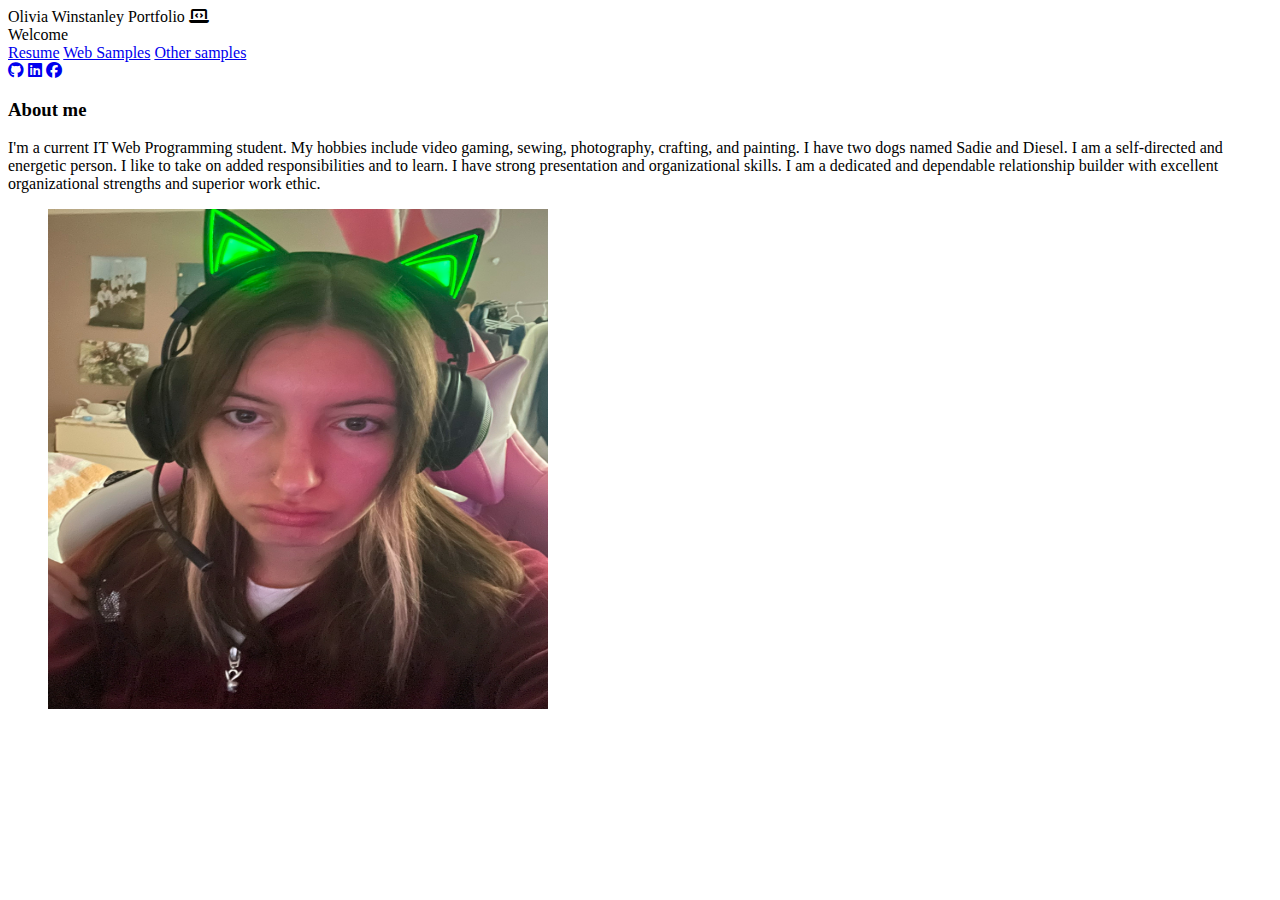
==== index.html @ 87b122e3 "web build 5" ====
<!DOCTYPE html>
<html lang="en">
    <head>
        <meta charset="UTF-8">
        <meta name="viewport" content="width=device-width, initial-scale=1.0">
        <title>Resume Home Page</title>
        <link rel="stylesheet" href="lib/fontawesome/css/all.css">
        <link rel="stylesheet" href="css/styles.css">
    </head>
    <body class="g-base">
        <div id="p-homePage">
            <header>
                <div class="heading">Olivia Winstanley Portfolio <i class="fa-solid fa-laptop-code"></i></div>
                <div class="sub-heading">Welcome</div>
                <nav class="links">
                    <a href="/resume.htm">Resume</a>
                    <a href="/webApp.htm">Web Samples</a>
                    <a href="/otherSamples.htm">Other samples</a>
                </nav>
            </header>

            <main>
                <aside id="s-icons">
                    <a href="https://github.com/agressivelawnclippings"><i class="fa-brands fa-github"></i></a>
                    <a href="https://www.linkedin.com/in/olivia-w-31870a31a/"><i class="fa-brands fa-linkedin"></i></a>
                    <a href="https://www.facebook.com/olivia.winstanley.9/"><i class="fa-brands fa-facebook"></i></a>
                </aside>

                <div id="s-content">
                    <section>
                        <h3> About me </h3>
                        I'm a current IT Web Programming student. My hobbies include video gaming, sewing, photography, crafting, and painting. I have two dogs named Sadie and Diesel. 
                        I am a self-directed and energetic person. I like to take on added responsibilities and to learn. I have strong presentation and organizational skills. I am a dedicated and dependable relationship builder with excellent organizational strengths and superior work ethic.
                    </section>
                    <figure>
                        <img src="images/homePage.jpeg" height="500" width="500" alt="Beautiful lady in cat ear headphones">
                    </figure>
                </div>
            </main>
        </div>
    </body>
</html>
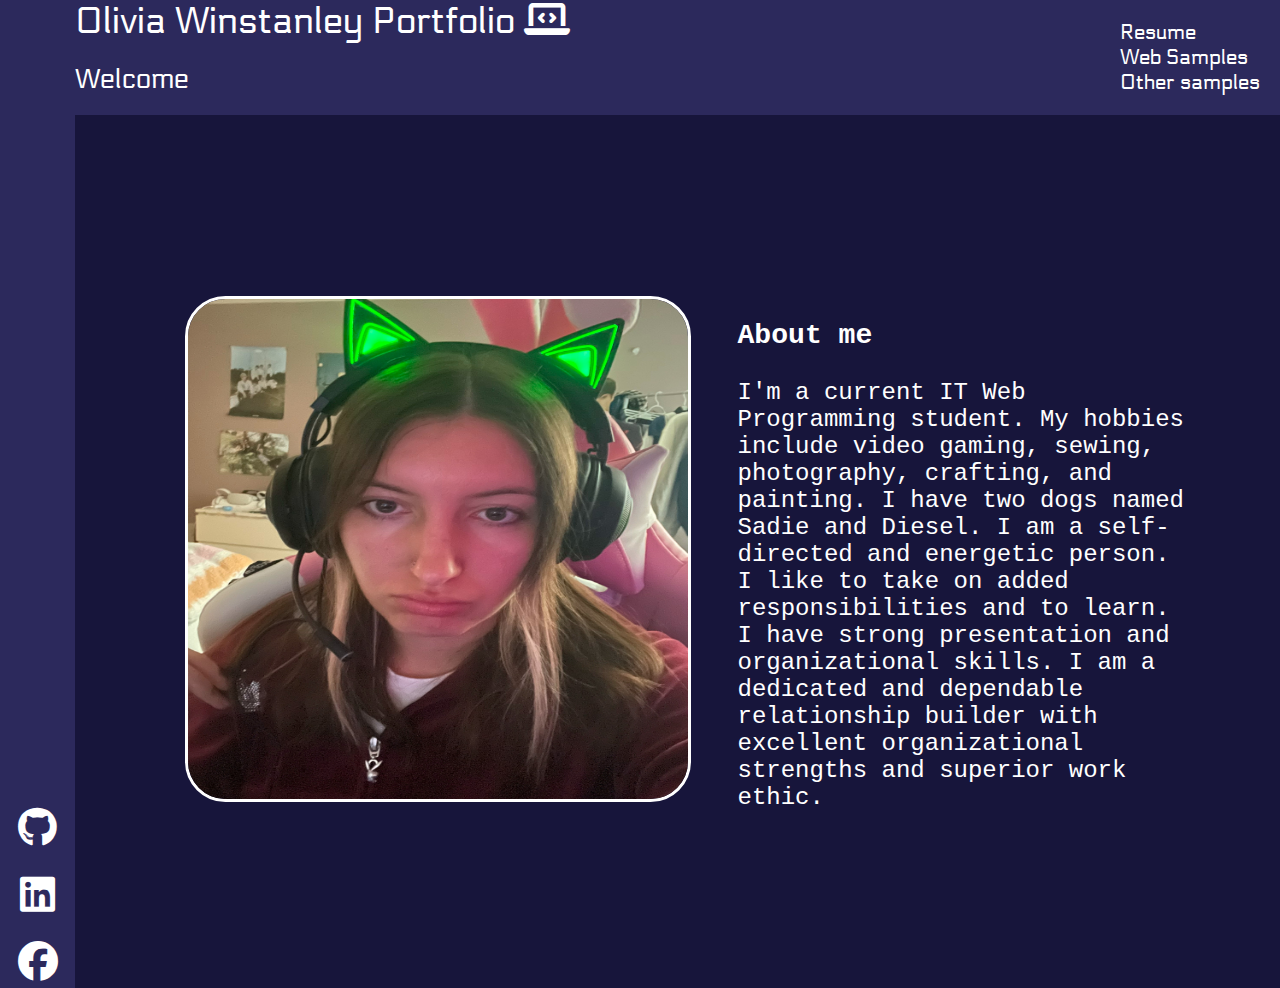
==== commit c24f8aa7: "update" ====
--- a/index.html
+++ b/index.html
@@ -4,8 +4,8 @@
         <meta charset="UTF-8">
         <meta name="viewport" content="width=device-width, initial-scale=1.0">
         <title>Resume Home Page</title>
-        <link rel="stylesheet" href="lib/fontawesome/css/all.css">
-        <link rel="stylesheet" href="css/styles.css">
+        <link rel="stylesheet" href="./lib/fontawesome/css/all.css">
+        <link rel="stylesheet" href="./CSS/styles.css">
     </head>
     <body class="g-base">
         <div id="p-homePage">
@@ -13,9 +13,9 @@
                 <div class="heading">Olivia Winstanley Portfolio <i class="fa-solid fa-laptop-code"></i></div>
                 <div class="sub-heading">Welcome</div>
                 <nav class="links">
-                    <a href="/resume.htm">Resume</a>
-                    <a href="/webApp.htm">Web Samples</a>
-                    <a href="/otherSamples.htm">Other samples</a>
+                    <a href="resume.htm">Resume</a>
+                    <a href="webApp.htm">Web Samples</a>
+                    <a href="otherSamples.htm">Other samples</a>
                 </nav>
             </header>
 
--- a/CSS/styles.css
+++ b/CSS/styles.css
@@ -0,0 +1,925 @@
+
+@import url('https://fonts.googleapis.com/css2?family=Electrolize&display=swap');
+
+/* --------------------------------------- global  */
+.g-base {
+    background-color: #17153B;
+    padding: 0px;
+    margin: 0px;
+}
+
+/* -------------------------------------- multipage  */
+
+header {
+    background-color: #2c295c;
+    color: #ffff; 
+    font-family: "Electrolize", Arial, Helvetica, sans-serif;
+
+    .heading {
+        font-size: 2.3rem;
+        padding-left: 75px;
+    }
+
+    .sub-heading {
+        font-size: 1.7rem;
+        padding-left: 75px;
+    }
+
+    .links {
+        font-size: 1.3rem;
+    }
+    
+}
+
+a {
+    color: #ffff; 
+    text-decoration: none;
+}
+
+a:hover {
+    text-decoration: underline;
+    color: #ffffff8a;
+}
+
+/* -------------------------------------- resume  */
+
+#p-resume header {
+    display: grid;
+    grid-template-columns: auto auto;
+    grid-template-rows: auto auto;
+    grid-template-areas:
+        "header links"
+        "subheader links";
+
+    .heading {
+        grid-area: header;
+    }
+
+    .sub-heading {
+        grid-area: subheader;
+    }
+
+    .links {
+        grid-area: links;
+        justify-self: end;
+        align-content: center;
+    
+        display: grid;
+        padding: 20px;
+    }
+}
+
+#p-resume main {
+    color: #fff;
+    font-family: 'Courier New', Courier, monospace;
+
+    display: grid;
+    grid-template-columns: 75px auto;
+    grid-template-rows: auto;
+    grid-template-areas:
+        "aside content";
+    grid-gap: 20px;
+    width: 100%; 
+
+    #s-icons {
+        font-size: 2.5rem;
+        grid-area: aside;
+        background-color: #2c295c;
+        
+    
+        display: flex; 
+        flex-direction: column;
+        align-items: center;
+        justify-content: end;
+        
+    
+        a {
+            padding-top: 20px;
+            
+        }
+    }
+
+    #s-content {
+        grid-area: content;
+        justify-self: center;
+
+        .title {
+            font-weight: 800;
+        }
+    }
+}
+
+/* -------------------------------------- home page */
+
+#p-homePage header {
+    display: grid;
+    grid-template-columns: auto auto;
+    grid-template-rows: auto auto;
+    grid-template-areas:
+        "header links"
+        "subheader links";
+
+    .heading {
+        grid-area: header;
+    }
+
+    .sub-heading {
+        grid-area: subheader;
+    }
+
+    .links {
+        grid-area: links;
+        justify-self: end;
+        align-content: center;
+        padding: 20px;
+        display:grid;
+    }
+}
+
+#p-homePage main {
+    color: #fff;
+    font-family: 'Courier New', Courier, monospace;
+
+    display: grid;
+    grid-template-columns: 75px auto;
+    grid-template-rows: auto;
+    grid-template-areas:
+        "aside content";
+    grid-gap: 20px;
+
+    width: 100%; 
+    height: 97vh;
+
+    #s-content {
+        grid-area: content;
+        justify-self: center;
+    
+    
+        display: grid;
+        grid-template-columns: 500px 500px;
+        grid-template-rows: auto;
+        grid-template-areas:
+            "img section";
+    
+        section {
+            grid-area: section;
+            justify-self: center;
+            align-self: center;
+            padding-left: 50px;
+            font-size: 1.5rem;
+        }
+    
+        figure {
+            grid-area: img;
+            justify-self: center;
+            align-self: center;
+        }
+
+        img {
+            border-radius: 8%;
+            border: 3px solid #fff;
+        }
+    }
+
+    #s-icons {
+        font-size: 2.5rem;
+        grid-area: aside;
+        background-color: #2c295c;
+        
+    
+        display: flex; 
+        flex-direction: column;
+        align-items: center;
+        justify-content: end;
+        
+    
+        a {
+            padding-top: 20px;
+            
+        }
+    }
+}
+
+/* -------------------------------------- web app */
+
+#p-webApp header {
+    display: grid;
+    grid-template-columns: auto auto;
+    grid-template-rows: auto auto;
+    grid-template-areas:
+        "header links"
+        "subheader links";
+
+    .heading {
+        grid-area: header;
+    }
+
+    .sub-heading {
+        grid-area: subheader;
+    }
+
+    .links {
+        grid-area: links;
+        justify-self: end;
+        align-content: center;
+    
+        display: grid;
+        padding: 20px;
+    }
+}
+
+#p-webApp main {
+    color: #fff;
+    font-family: 'Courier New', Courier, monospace;
+
+    display: grid;
+    grid-template-columns: 75px auto;
+    grid-template-rows: auto;
+    grid-template-areas:
+        "aside content";
+    grid-gap: 20px;
+    width: 100%; 
+
+    #s-icons {
+        font-size: 2.5rem;
+        grid-area: aside;
+        background-color: #2c295c;
+        
+    
+        display: flex; 
+        flex-direction: column;
+        align-items: center;
+        justify-content: end;
+        
+    
+        a {
+            padding-top: 20px;
+            
+        }
+    }
+
+    #s-content {
+        grid-area: content;
+        justify-self: center;
+        text-align: center;
+    
+        display: grid;
+        grid-template-columns: auto auto;
+        grid-template-rows: auto;
+        grid-template-areas:
+            "one two"
+            "three four"
+            "five six";
+
+        img {
+            border-radius: 8%;
+        }
+    
+        #sample1 {
+            grid-area: one;
+        }
+    
+        #sample2 {
+            grid-area: two;
+        }
+    
+        #sample3 {
+            grid-area: three;
+        }
+    
+        #sample4 {
+            grid-area: four;
+        }
+    
+        #sample5 {
+            grid-area: five;
+        }
+    
+        #sample6 {
+            grid-area: six;
+        }
+
+        .title {
+            font-size: 1.5rem;
+        }
+    }
+}
+
+/* -------------------------------------- other samples */
+#p-otherSamples header {
+    display: grid;
+    grid-template-columns: auto auto;
+    grid-template-rows: auto auto;
+    grid-template-areas:
+        "header links"
+        "subheader links";
+
+    .heading {
+        grid-area: header;
+    }
+    
+    .sub-heading {
+        grid-area: subheader;
+    }
+    
+    .links {
+        grid-area: links;
+        justify-self: end;
+        align-content: center;
+    
+        display: grid;
+        padding: 20px;
+    }
+    
+}
+
+
+#p-otherSamples main {
+    color: #fff;
+    font-family: 'Courier New', Courier, monospace;
+
+    display: grid;
+    grid-template-columns: 75px auto;
+    grid-template-rows: 97vh;
+    grid-template-areas:
+        "aside content";
+    grid-gap: 20px;
+
+    #s-icons {
+        font-size: 2.5rem;
+        grid-area: aside;
+        background-color: #2c295c;
+        
+    
+        display: flex; 
+        flex-direction: column;
+        align-items: center;
+        justify-content: end;
+        
+    
+        a {
+            padding-top: 20px;
+            
+        }
+    }
+
+    #s-content {
+        .flex-container {
+            display: grid;
+            grid-template-columns: auto auto auto;
+            grid-template-rows: auto;
+            grid-template-areas:
+                "one two three";
+            grid-gap: 20px;
+        }
+
+        .title {
+            font-size: 1.5rem;
+        }
+
+        #otherSample1 {
+            grid-area: one;
+            text-align: center;
+        }
+
+        #otherSample2 {
+            grid-area: two;
+            text-align: center;
+        }
+
+        #otherSample3 {
+            grid-area: three;
+            text-align: center;
+        }
+
+        img {
+            border-radius: 8%;
+        }
+
+        figcaption {
+            background-color: #2c295c;
+            padding: 10px;
+            border: 3px solid #fff; 
+            min-height: 110px;
+            max-width: 700px;
+        }
+    }
+}
+
+/* -------------------------------------- full web samples */
+
+#p-webSamples header {
+    display: grid;
+    grid-template-columns: auto auto;
+    grid-template-rows: auto auto;
+    grid-template-areas:
+        "header links"
+        "subheader links";
+
+    .heading {
+        grid-area: header;
+    }
+
+    .sub-heading {
+        grid-area: subheader;
+    }
+
+    .links {
+        grid-area: links;
+        justify-self: end;
+        align-content: center;
+    
+        display: grid;
+        padding: 20px;
+    }
+}
+
+#p-webSamples main {
+    color: #fff;
+    font-family: 'Courier New', Courier, monospace;
+    font-size: 1.2rem;
+
+    display: grid;
+    grid-template-columns: 75px auto;
+    grid-template-rows: auto;
+    grid-template-areas:
+        "aside content";
+    grid-gap: 20px;
+    width: 100%; 
+    
+
+    #s-icons {
+        font-size: 2.5rem;
+        grid-area: aside;
+        background-color: #2c295c;
+        
+        display: flex; 
+        flex-direction: column;
+        align-items: center;
+        justify-content: end;
+        
+    
+        a {
+            padding-top: 20px;
+            
+        }
+    }
+
+    #s-content {
+        grid-area: content;
+        justify-self: center;
+        max-width: 1000px;
+
+        display: grid;
+        grid-template-columns: auto auto;
+        grid-template-rows: auto auto;
+        grid-template-areas:
+        "header links"
+        "subheader links";
+
+        .title {
+            font-size: 1.8rem;
+            justify-self: center;
+        }
+
+        figure {
+            justify-self: center;
+        }
+
+        nav {
+            justify-self: center;
+            padding-bottom: 20px;;
+        }
+    }
+}
+
+
+/* -------------------------------------- media queries */
+@media screen and (max-width: 1800px) {
+    #p-otherSamples main {
+        grid-template-rows: auto;
+    }
+
+    #p-otherSamples main #s-content {
+        .flex-container {
+            display: flex; 
+            flex-direction: row;
+            flex-wrap: wrap;
+            justify-content: space-between;
+            max-width: 1000px;
+            justify-self: center;
+        }
+
+        .title {
+            font-size: 1.5rem;
+        }
+
+        #otherSample1 {
+            grid-area: one;
+            flex: 1 1 45%;
+            justify-items: center;
+        }
+
+        #otherSample2 {
+            grid-area: two;
+            flex: 1 1 45%;
+            justify-items: center;
+        }
+
+        #otherSample3 {
+            grid-area: three;
+            flex: 1 1 45%;
+            justify-items: center;
+        }
+    }
+}
+
+@media screen and (max-width: 1200px) {
+
+    #p-homePage main #s-content {
+        display: grid;
+        grid-template-columns: auto auto;
+        grid-template-rows: auto;
+        grid-template-areas:
+        "img"
+        "section";
+    }
+
+    #p-webApp main #s-content {
+        display: grid;
+        grid-template-columns: auto;
+        grid-template-rows: auto auto auto auto auto auto;
+        grid-template-areas:
+            "one"
+            "two"
+            "three"
+            "four"
+            "five"
+            "six";
+    }
+}
+
+
+
+
+@media screen and (max-width: 800px) {
+    /* -------------------------------------- web app page*/
+    #p-webApp header {
+        display: grid;
+        grid-template-columns: auto;
+        grid-template-rows: auto auto auto;
+        grid-template-areas:
+            "header"
+            "subheader"
+            "links";
+        justify-items: center; 
+        
+        .heading {
+            padding-left: 0px;
+            padding-bottom: 10px;
+        }
+
+        .sub-heading {
+            padding-left: 0px;
+        }
+
+        .links {
+            grid-area: links;
+            justify-self: center;
+            
+
+            display: flex; 
+            flex-direction: row;
+            
+
+            a {
+                padding: 10px;
+            }
+            
+
+            
+        }
+    }
+
+    #p-webApp main {
+        display: grid;
+        grid-template-columns: auto;
+        grid-template-rows: auto 75px;
+        grid-template-areas:
+        "content"
+        "aside";
+        grid-gap: 20px;
+    }
+
+    #p-webApp main #s-icons {
+        display: flex; 
+        flex-direction: row;
+        align-items: center;
+        justify-content: end;
+        
+        a {
+            padding: 10px;
+        }
+    }
+
+    #p-webApp main #s-content {
+        display: grid;
+        grid-template-columns: auto;
+        grid-template-rows: auto auto auto auto auto auto;
+        grid-template-areas:
+            "one"
+            "two"
+            "three"
+            "four"
+            "five"
+            "six";
+
+        img {
+            height: 400px;
+            width: 400px;
+        }
+    }
+
+    
+    /* -------------------------------------- home page */
+    #p-homePage header {
+        display: grid;
+        grid-template-columns: auto;
+        grid-template-rows: auto auto auto;
+        grid-template-areas:
+            "header"
+            "subheader"
+            "links";
+        justify-items: center; 
+        
+        .heading {
+            padding-left: 0px;
+            padding-bottom: 10px;
+        }
+
+        .sub-heading {
+            padding-left: 0px;
+        }
+
+        .links {
+            grid-area: links;
+            justify-self: center;
+            
+
+            display: flex; 
+            flex-direction: row;
+            
+
+            a {
+                padding: 10px;
+            }
+        }
+    }
+
+    #p-homePage main {
+        display: grid;
+        grid-template-columns: auto;
+        grid-template-rows: auto 75px;
+        grid-template-areas:
+        "content"
+        "aside";
+        grid-gap: 20px;
+    }
+
+    #p-homePage main #s-icons {
+        display: flex; 
+        flex-direction: row;
+        align-items: center;
+        justify-content: end;
+
+        
+        a {
+            padding: 10px;
+        }
+    }
+
+    #p-homePage main #s-content {
+        display: grid;
+        grid-template-columns: auto auto;
+        grid-template-rows: auto;
+        grid-template-areas:
+        "img"
+        "section";
+    }
+
+    /* -------------------------------------- resume */
+    #p-resume header {
+        display: grid;
+        grid-template-columns: auto;
+        grid-template-rows: auto auto auto;
+        grid-template-areas:
+            "header"
+            "subheader"
+            "links";
+        justify-items: center; 
+        
+        .heading {
+            padding-left: 0px;
+            padding-bottom: 10px;
+        }
+
+        .sub-heading {
+            padding-left: 0px;
+        }
+
+        .links {
+            grid-area: links;
+            justify-self: center;
+            
+
+            display: flex; 
+            flex-direction: row;
+            
+
+            a {
+                padding: 10px;
+            }
+        }
+    }
+
+    #p-resume main {
+        display: grid;
+        grid-template-columns: auto;
+        grid-template-rows: auto 75px;
+        grid-template-areas:
+        "content"
+        "aside";
+        grid-gap: 20px;
+    }
+
+    #p-resume main #s-icons {
+        display: flex; 
+        flex-direction: row;
+        align-items: center;
+        justify-content: end;
+
+        
+        a {
+            padding: 10px;
+        }
+    }
+
+    #p-resume main #s-content {
+        max-width: 800px;
+        padding: 20px;
+        
+    }
+
+    /* -------------------------------------- web samples */
+    #p-webSamples header {
+        display: grid;
+        grid-template-columns: auto;
+        grid-template-rows: auto auto auto;
+        grid-template-areas:
+            "header"
+            "subheader"
+            "links";
+        justify-items: center; 
+        
+        .heading {
+            padding-left: 0px;
+            padding-bottom: 10px;
+        }
+
+        .sub-heading {
+            padding-left: 0px;
+        }
+
+        .links {
+            grid-area: links;
+            justify-self: center;
+            
+
+            display: flex; 
+            flex-direction: row;
+            
+
+            a {
+                padding: 10px;
+            }
+        }
+    }
+
+    #p-webSamples main {
+        display: grid;
+        grid-template-columns: auto;
+        grid-template-rows: auto 75px;
+        grid-template-areas:
+        "content"
+        "aside";
+        grid-gap: 20px;
+    }
+
+    #p-webSamples main #s-icons {
+        display: flex; 
+        flex-direction: row;
+        align-items: center;
+        justify-content: end;
+        
+        a {
+            padding: 10px;
+        }
+    }
+
+    #p-webSamples main #s-content {
+        max-width: 800px;
+        padding: 20px;
+        .title {
+            font-size: 1.6rem;
+        }
+
+        img {
+            height: 500px;
+            width: 500px;
+        }
+    }
+
+    /* -------------------------------------- other samples */
+    #p-otherSamples header {
+        display: grid;
+        grid-template-columns: auto;
+        grid-template-rows: auto auto auto;
+        grid-template-areas:
+            "header"
+            "subheader"
+            "links";
+        justify-items: center; 
+        
+        .heading {
+            padding-left: 0px;
+            padding-bottom: 10px;
+        }
+
+        .sub-heading {
+            padding-left: 0px;
+        }
+
+        .links {
+            grid-area: links;
+            justify-self: center;
+            
+
+            display: flex; 
+            flex-direction: row;
+            
+
+            a {
+                padding: 10px;
+            }
+        }
+    }
+
+    #p-otherSamples main {
+        display: grid;
+        grid-template-columns: auto;
+        grid-template-rows: auto 75px;
+        grid-template-areas:
+        "content"
+        "aside";
+        grid-gap: 20px;
+    }
+
+    #p-otherSamples main #s-icons {
+        display: flex; 
+        flex-direction: row;
+        align-items: center;
+        justify-content: end;
+        
+        a {
+            padding: 10px;
+        }
+    }
+    
+    #p-otherSamples main #s-content {
+        grid-template-columns: 500px;
+        grid-template-rows: auto auto auto;
+        grid-template-areas:
+            "one"
+            "two"
+            "three";
+
+        justify-self: center;
+        text-align: center;
+        img {
+            height: 300px;
+            width: 300px;
+        }
+    }
+}
+
+@media screen and (max-width: 600px) {
+    #p-webSamples main #s-content img {
+        height: 400px;
+        width: 400px;
+    }
+
+    #p-homePage main #s-content img {
+        height: 400px;
+        width: 400px;
+    }
+}